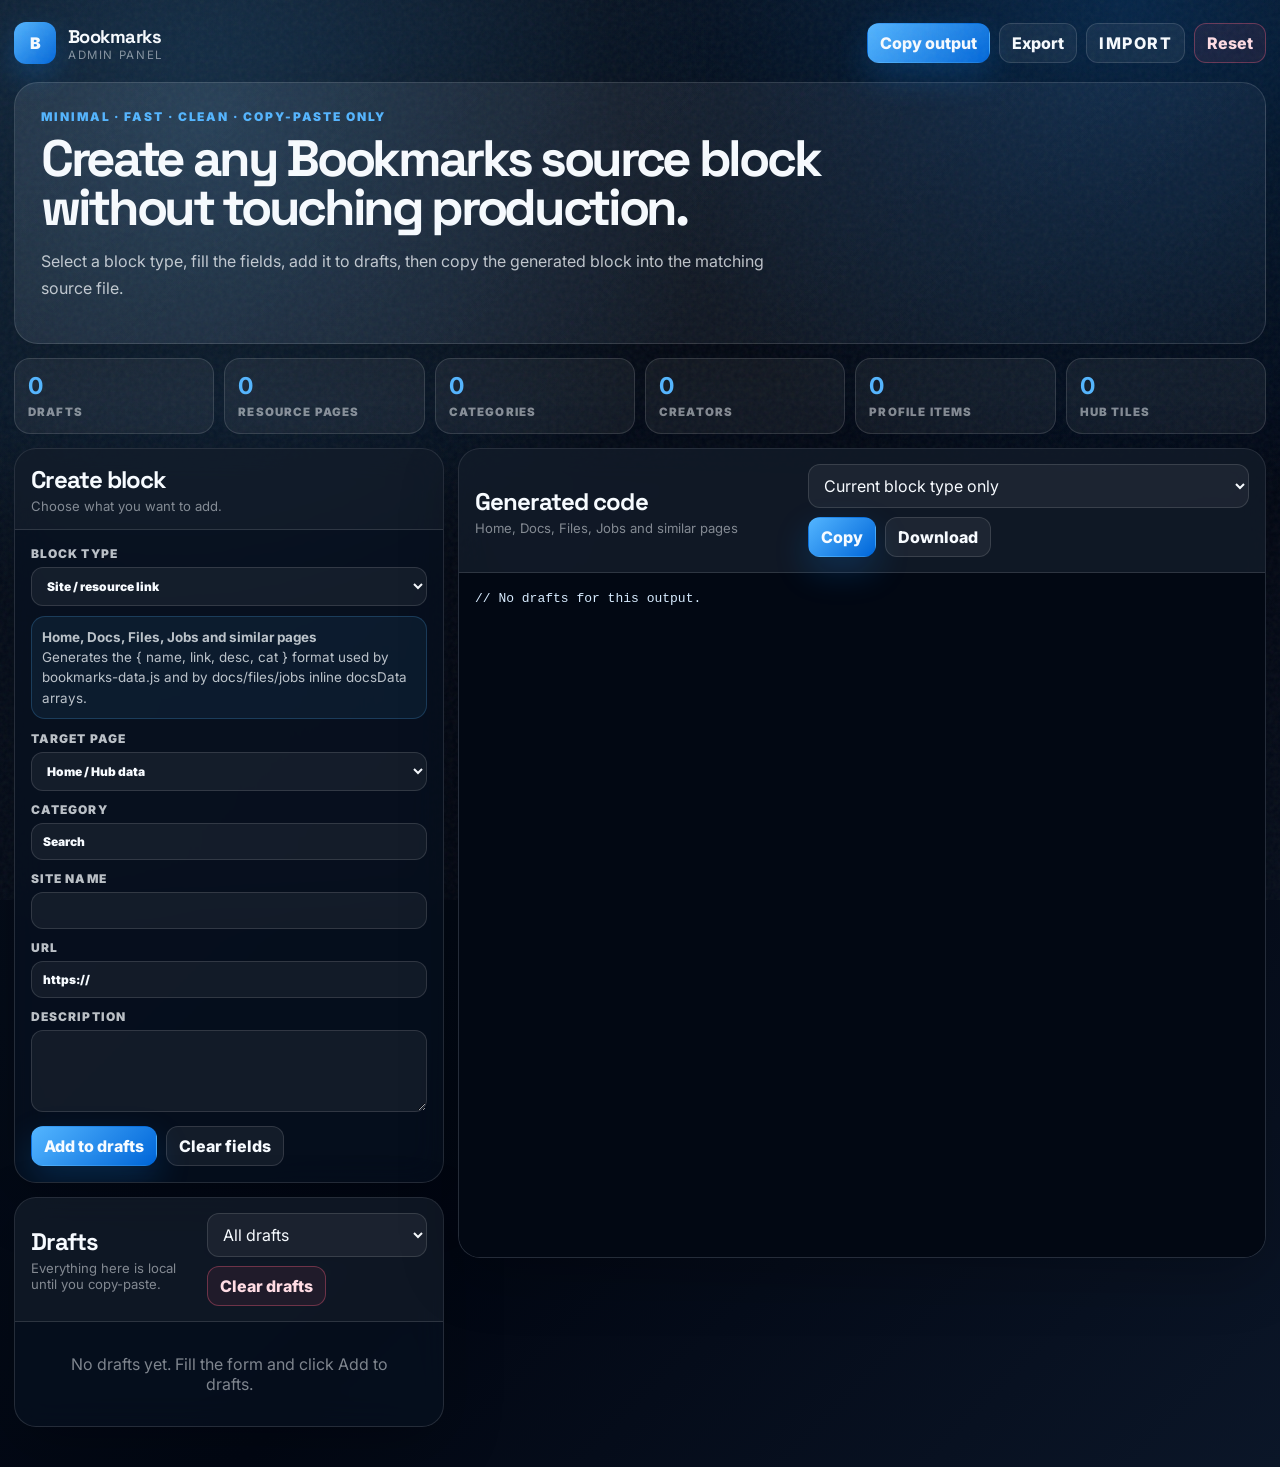
==== index.html @ 2dbab365 "Rebuild minimal functional admin panel Replace complex editor with a fast minimal copy-paste generat" ====
﻿<!doctype html>
<html lang="en">
<head>
  <meta charset="utf-8">
  <meta name="viewport" content="width=device-width,initial-scale=1">
  <title>Bookmarks Admin Panel</title>
  <meta name="description" content="Minimal copy-paste admin panel for bookmarks.love source blocks.">
  <link rel="preconnect" href="https://fonts.googleapis.com">
  <link rel="preconnect" href="https://fonts.gstatic.com" crossorigin>
  <link href="https://fonts.googleapis.com/css2?family=Inter:wght@400;500;600;700;800;900&family=Space+Grotesk:wght@600;700&display=swap" rel="stylesheet">
  <link rel="stylesheet" href="./styles.css">
</head>
<body>
  <main class="app">
    <header class="site-header">
      <a class="logo" href="https://bookmarks.love/" target="_blank" rel="noreferrer">
        <span class="logo-icon">B</span>
        <span><strong>Bookmarks</strong><small>Admin Panel</small></span>
      </a>
      <div class="header-actions">
        <button id="copyAllTop" class="primary">Copy output</button>
        <button id="exportWorkspace">Export</button>
        <label class="button-like">Import<input id="importWorkspace" type="file" accept="application/json"></label>
        <button id="resetWorkspace" class="danger">Reset</button>
      </div>
    </header>

    <section class="hero">
      <div>
        <p class="eyebrow">Minimal · fast · clean · copy-paste only</p>
        <h1>Create any Bookmarks source block without touching production.</h1>
        <p>Select a block type, fill the fields, add it to drafts, then copy the generated block into the matching source file.</p>
      </div>
    </section>

    <section class="stats" id="stats"></section>

    <section class="layout">
      <aside class="panel form-panel">
        <div class="panel-head">
          <h2>Create block</h2>
          <p>Choose what you want to add.</p>
        </div>
        <div class="panel-body">
          <label>Block type
            <select id="blockType"></select>
          </label>
          <div id="targetHelp" class="help"></div>
          <div id="fields" class="fields"></div>
          <div class="row actions-row">
            <button id="addDraft" class="primary">Add to drafts</button>
            <button id="clearForm">Clear fields</button>
          </div>
        </div>
      </aside>

      <section class="panel drafts-panel">
        <div class="panel-head split">
          <div><h2>Drafts</h2><p>Everything here is local until you copy-paste.</p></div>
          <div class="mini-actions">
            <select id="draftFilter"></select>
            <button id="clearDrafts" class="danger">Clear drafts</button>
          </div>
        </div>
        <div id="drafts" class="drafts"></div>
      </section>

      <section class="panel output-panel">
        <div class="panel-head split">
          <div><h2>Generated code</h2><p id="targetText">Select a block type.</p></div>
          <div class="mini-actions">
            <select id="outputScope">
              <option value="current">Current block type only</option>
              <option value="all">All drafts grouped by target</option>
            </select>
            <button id="copyOutput" class="primary">Copy</button>
            <button id="downloadOutput">Download</button>
          </div>
        </div>
        <pre id="code" class="code"></pre>
      </section>
    </section>
  </main>
  <script src="./app.js"></script>
</body>
</html>
---- styles.css ----
﻿:root{--brand:#0c84f3;--brand-dark:#0066d9;--brand-light:#53b5ff;--brand-soft:rgba(12,132,243,.12);--bg:#07111f;--bg2:#0b1628;--surface:rgba(255,255,255,.06);--surface2:rgba(255,255,255,.09);--border:rgba(255,255,255,.13);--text:#f7fbff;--soft:rgba(247,251,255,.75);--dim:rgba(247,251,255,.5);--danger:#ff5f7e;--ok:#4ade80;--warn:#facc15;--mono:Consolas,Menlo,monospace}*{box-sizing:border-box}body{margin:0;min-height:100vh;font-family:Inter,system-ui,sans-serif;color:var(--text);background:radial-gradient(circle at 16% 8%,rgba(83,181,255,.2),transparent 30%),radial-gradient(circle at 88% 0,rgba(12,132,243,.22),transparent 28%),linear-gradient(135deg,var(--bg),#020713 62%,var(--bg2))}body:before{content:"";position:fixed;inset:0;pointer-events:none;opacity:.06;background-image:url("data:image/svg+xml,%3Csvg viewBox='0 0 240 240' xmlns='http://www.w3.org/2000/svg'%3E%3Cfilter id='n'%3E%3CfeTurbulence type='fractalNoise' baseFrequency='.8' numOctaves='3'/%3E%3C/filter%3E%3Crect width='100%25' height='100%25' filter='url(%23n)'/%3E%3C/svg%3E")}.app{width:min(1500px,calc(100% - 28px));margin:auto;padding:22px 0 40px}.site-header{display:flex;align-items:center;justify-content:space-between;gap:16px;margin-bottom:18px}.logo{display:flex;align-items:center;gap:12px;color:inherit;text-decoration:none}.logo-icon{width:42px;height:42px;border-radius:12px;background:linear-gradient(135deg,var(--brand-light),var(--brand-dark));display:grid;place-items:center;box-shadow:0 12px 30px rgba(12,132,243,.24);font-weight:900}.logo strong{display:block;font-family:"Space Grotesk";font-size:1.15rem;letter-spacing:-.03em}.logo small{display:block;color:var(--dim);font-size:.72rem;text-transform:uppercase;letter-spacing:.14em}.header-actions,.mini-actions,.row{display:flex;gap:9px;flex-wrap:wrap;align-items:center}button,.button-like,select,input,textarea{font:inherit}button,.button-like{border:1px solid var(--border);background:var(--surface);color:var(--text);border-radius:12px;padding:9px 12px;font-weight:800;cursor:pointer;text-decoration:none}button:hover,.button-like:hover{border-color:rgba(83,181,255,.5);transform:translateY(-1px)}.primary{border-color:transparent;background:linear-gradient(135deg,var(--brand-light),var(--brand-dark));box-shadow:0 14px 34px rgba(12,132,243,.22)}.danger{color:#ffdce4;border-color:rgba(255,95,126,.35);background:rgba(255,95,126,.08)}.button-like input{display:none}.hero{border:1px solid var(--border);background:linear-gradient(135deg,rgba(255,255,255,.085),rgba(255,255,255,.032));border-radius:24px;padding:26px;margin-bottom:14px;box-shadow:0 22px 70px rgba(0,0,0,.28)}.eyebrow{margin:0 0 10px;color:var(--brand-light);font-size:.75rem;text-transform:uppercase;letter-spacing:.16em;font-weight:900}.hero h1{margin:0;font-family:"Space Grotesk";font-size:clamp(2rem,4vw,4rem);line-height:.96;letter-spacing:-.065em;max-width:900px}.hero p:not(.eyebrow){color:var(--soft);line-height:1.65;max-width:760px}.stats{display:grid;grid-template-columns:repeat(auto-fit,minmax(135px,1fr));gap:10px;margin-bottom:14px}.stat{border:1px solid var(--border);background:var(--surface);border-radius:16px;padding:13px}.stat b{display:block;color:var(--brand-light);font-size:1.45rem}.stat span{color:var(--dim);font-size:.72rem;text-transform:uppercase;letter-spacing:.1em;font-weight:900}.layout{display:grid;grid-template-columns:430px minmax(360px,1fr);grid-template-areas:"form out" "drafts out";gap:14px;align-items:start}.form-panel{grid-area:form}.drafts-panel{grid-area:drafts}.output-panel{grid-area:out;position:sticky;top:14px}.panel{border:1px solid var(--border);background:rgba(7,17,31,.74);backdrop-filter:blur(16px);border-radius:22px;overflow:hidden;box-shadow:0 18px 60px rgba(0,0,0,.22)}.panel-head{padding:15px 16px;border-bottom:1px solid var(--border);background:rgba(255,255,255,.035)}.panel-head h2{margin:0;font-family:"Space Grotesk";letter-spacing:-.04em}.panel-head p{margin:3px 0 0;color:var(--dim);font-size:.82rem}.split{display:flex;align-items:center;justify-content:space-between;gap:12px}.panel-body{padding:16px}.fields{display:grid;gap:11px;margin-top:12px}label{display:grid;gap:6px;color:var(--soft);font-size:.75rem;text-transform:uppercase;letter-spacing:.09em;font-weight:900}input,textarea,select{width:100%;border:1px solid var(--border);background:rgba(255,255,255,.055);color:var(--text);border-radius:12px;padding:10px 11px;outline:none}textarea{min-height:82px;resize:vertical}select option{background:#07111f}input:focus,textarea:focus,select:focus{border-color:var(--brand-light);box-shadow:0 0 0 4px var(--brand-soft)}.grid2{display:grid;grid-template-columns:1fr 1fr;gap:10px}.grid3{display:grid;grid-template-columns:repeat(3,1fr);gap:10px}.help{margin-top:10px;border:1px solid rgba(83,181,255,.22);background:rgba(83,181,255,.07);border-radius:14px;padding:10px;color:var(--soft);font-size:.84rem;line-height:1.5}.actions-row{margin-top:14px}.drafts{display:grid;gap:10px;padding:14px;max-height:420px;overflow:auto}.draft{border:1px solid var(--border);background:rgba(255,255,255,.045);border-radius:15px;padding:12px}.draft-top{display:flex;justify-content:space-between;gap:10px;align-items:start}.draft strong{color:var(--brand-light)}.draft p{margin:6px 0 0;color:var(--soft);font-size:.86rem;line-height:1.45}.tag{display:inline-flex;border:1px solid rgba(83,181,255,.23);background:rgba(83,181,255,.075);color:var(--brand-light);border-radius:999px;padding:3px 7px;font-size:.68rem;font-weight:900;margin:0 4px 4px 0}.draft-actions{display:flex;gap:6px}.mini{padding:6px 8px;border-radius:9px;font-size:.72rem}.code{margin:0;height:76vh;min-height:520px;overflow:auto;background:#020813;color:#d8ecff;padding:16px;font:13px/1.55 var(--mono);white-space:pre}.empty{padding:18px;color:var(--dim);text-align:center}.target-line{color:var(--brand-light)}@media(max-width:1050px){.layout{grid-template-columns:1fr;grid-template-areas:"form" "drafts" "out"}.output-panel{position:static}.code{height:480px;min-height:360px}.site-header{align-items:flex-start;flex-direction:column}}@media(max-width:640px){.grid2,.grid3{grid-template-columns:1fr}.split{align-items:flex-start;flex-direction:column}.app{width:calc(100% - 18px)}}
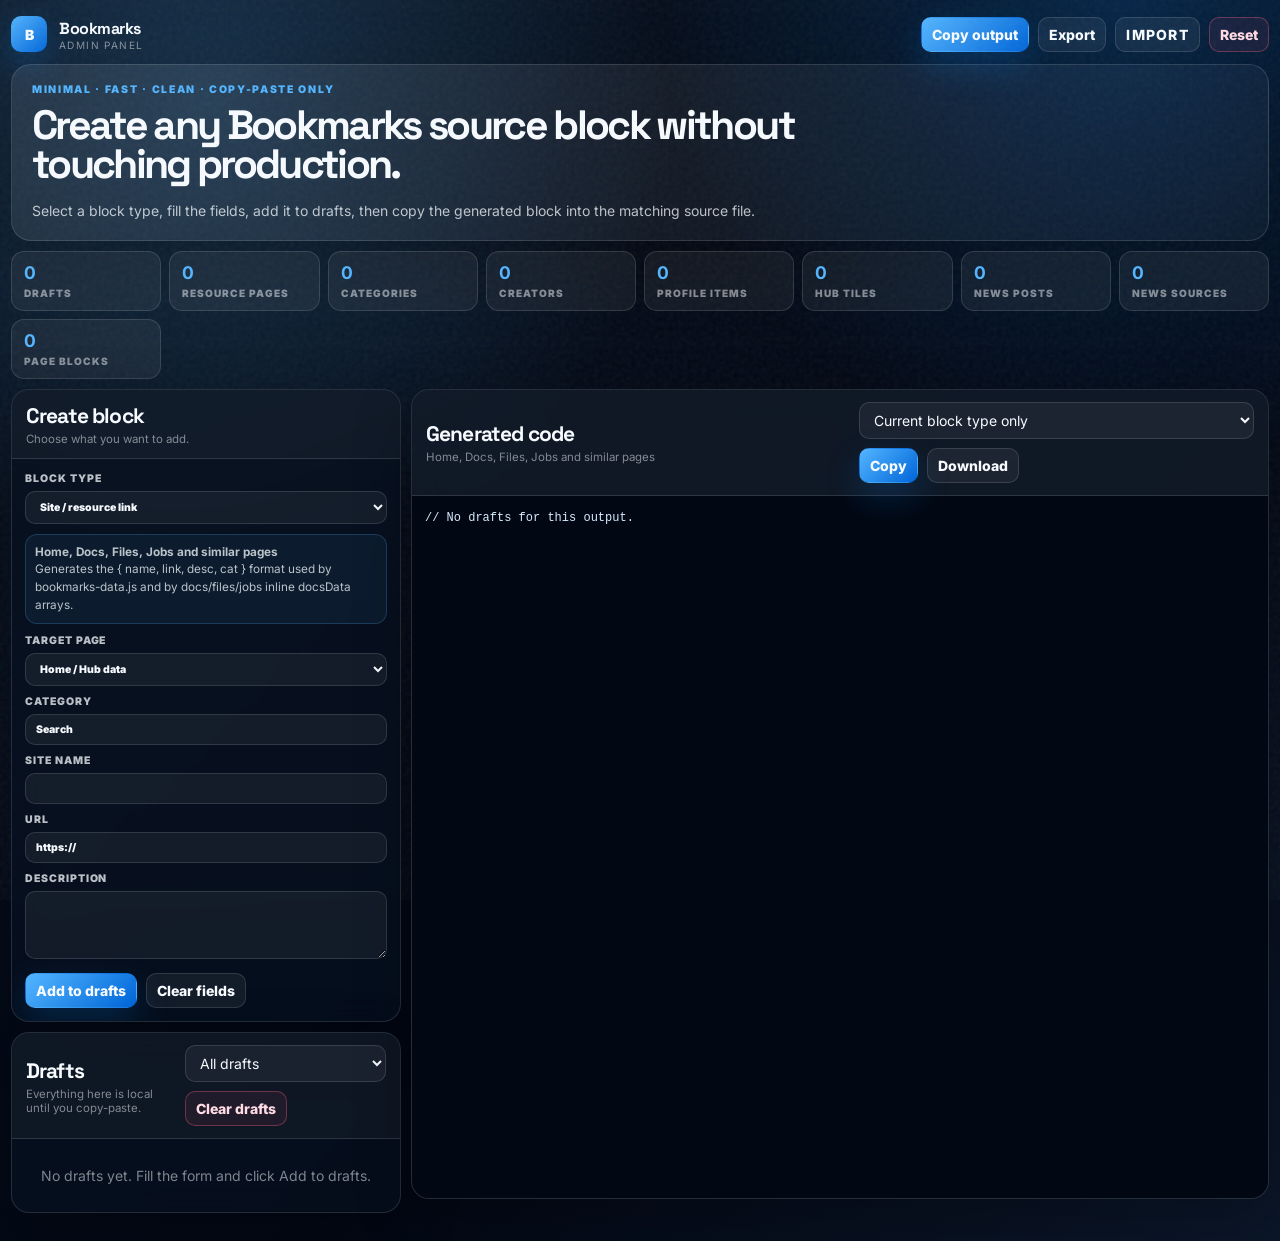
==== commit b5fed750: "Bust admin asset cache Add version query strings for app.js and styles.css so GitHub Pages serves th" ====
--- a/index.html
+++ b/index.html
@@ -8,7 +8,7 @@
   <link rel="preconnect" href="https://fonts.googleapis.com">
   <link rel="preconnect" href="https://fonts.gstatic.com" crossorigin>
   <link href="https://fonts.googleapis.com/css2?family=Inter:wght@400;500;600;700;800;900&family=Space+Grotesk:wght@600;700&display=swap" rel="stylesheet">
-  <link rel="stylesheet" href="./styles.css">
+  <link rel="stylesheet" href="./styles.css?v=20260420-compact">
 </head>
 <body>
   <main class="app">
@@ -81,6 +81,7 @@
       </section>
     </section>
   </main>
-  <script src="./app.js"></script>
+  <script src="./app.js?v=20260420-allpages"></script>
 </body>
 </html>
+
--- a/styles.css
+++ b/styles.css
@@ -1 +1,3 @@
 ﻿:root{--brand:#0c84f3;--brand-dark:#0066d9;--brand-light:#53b5ff;--brand-soft:rgba(12,132,243,.12);--bg:#07111f;--bg2:#0b1628;--surface:rgba(255,255,255,.06);--surface2:rgba(255,255,255,.09);--border:rgba(255,255,255,.13);--text:#f7fbff;--soft:rgba(247,251,255,.75);--dim:rgba(247,251,255,.5);--danger:#ff5f7e;--ok:#4ade80;--warn:#facc15;--mono:Consolas,Menlo,monospace}*{box-sizing:border-box}body{margin:0;min-height:100vh;font-family:Inter,system-ui,sans-serif;color:var(--text);background:radial-gradient(circle at 16% 8%,rgba(83,181,255,.2),transparent 30%),radial-gradient(circle at 88% 0,rgba(12,132,243,.22),transparent 28%),linear-gradient(135deg,var(--bg),#020713 62%,var(--bg2))}body:before{content:"";position:fixed;inset:0;pointer-events:none;opacity:.06;background-image:url("data:image/svg+xml,%3Csvg viewBox='0 0 240 240' xmlns='http://www.w3.org/2000/svg'%3E%3Cfilter id='n'%3E%3CfeTurbulence type='fractalNoise' baseFrequency='.8' numOctaves='3'/%3E%3C/filter%3E%3Crect width='100%25' height='100%25' filter='url(%23n)'/%3E%3C/svg%3E")}.app{width:min(1500px,calc(100% - 28px));margin:auto;padding:22px 0 40px}.site-header{display:flex;align-items:center;justify-content:space-between;gap:16px;margin-bottom:18px}.logo{display:flex;align-items:center;gap:12px;color:inherit;text-decoration:none}.logo-icon{width:42px;height:42px;border-radius:12px;background:linear-gradient(135deg,var(--brand-light),var(--brand-dark));display:grid;place-items:center;box-shadow:0 12px 30px rgba(12,132,243,.24);font-weight:900}.logo strong{display:block;font-family:"Space Grotesk";font-size:1.15rem;letter-spacing:-.03em}.logo small{display:block;color:var(--dim);font-size:.72rem;text-transform:uppercase;letter-spacing:.14em}.header-actions,.mini-actions,.row{display:flex;gap:9px;flex-wrap:wrap;align-items:center}button,.button-like,select,input,textarea{font:inherit}button,.button-like{border:1px solid var(--border);background:var(--surface);color:var(--text);border-radius:12px;padding:9px 12px;font-weight:800;cursor:pointer;text-decoration:none}button:hover,.button-like:hover{border-color:rgba(83,181,255,.5);transform:translateY(-1px)}.primary{border-color:transparent;background:linear-gradient(135deg,var(--brand-light),var(--brand-dark));box-shadow:0 14px 34px rgba(12,132,243,.22)}.danger{color:#ffdce4;border-color:rgba(255,95,126,.35);background:rgba(255,95,126,.08)}.button-like input{display:none}.hero{border:1px solid var(--border);background:linear-gradient(135deg,rgba(255,255,255,.085),rgba(255,255,255,.032));border-radius:24px;padding:26px;margin-bottom:14px;box-shadow:0 22px 70px rgba(0,0,0,.28)}.eyebrow{margin:0 0 10px;color:var(--brand-light);font-size:.75rem;text-transform:uppercase;letter-spacing:.16em;font-weight:900}.hero h1{margin:0;font-family:"Space Grotesk";font-size:clamp(2rem,4vw,4rem);line-height:.96;letter-spacing:-.065em;max-width:900px}.hero p:not(.eyebrow){color:var(--soft);line-height:1.65;max-width:760px}.stats{display:grid;grid-template-columns:repeat(auto-fit,minmax(135px,1fr));gap:10px;margin-bottom:14px}.stat{border:1px solid var(--border);background:var(--surface);border-radius:16px;padding:13px}.stat b{display:block;color:var(--brand-light);font-size:1.45rem}.stat span{color:var(--dim);font-size:.72rem;text-transform:uppercase;letter-spacing:.1em;font-weight:900}.layout{display:grid;grid-template-columns:430px minmax(360px,1fr);grid-template-areas:"form out" "drafts out";gap:14px;align-items:start}.form-panel{grid-area:form}.drafts-panel{grid-area:drafts}.output-panel{grid-area:out;position:sticky;top:14px}.panel{border:1px solid var(--border);background:rgba(7,17,31,.74);backdrop-filter:blur(16px);border-radius:22px;overflow:hidden;box-shadow:0 18px 60px rgba(0,0,0,.22)}.panel-head{padding:15px 16px;border-bottom:1px solid var(--border);background:rgba(255,255,255,.035)}.panel-head h2{margin:0;font-family:"Space Grotesk";letter-spacing:-.04em}.panel-head p{margin:3px 0 0;color:var(--dim);font-size:.82rem}.split{display:flex;align-items:center;justify-content:space-between;gap:12px}.panel-body{padding:16px}.fields{display:grid;gap:11px;margin-top:12px}label{display:grid;gap:6px;color:var(--soft);font-size:.75rem;text-transform:uppercase;letter-spacing:.09em;font-weight:900}input,textarea,select{width:100%;border:1px solid var(--border);background:rgba(255,255,255,.055);color:var(--text);border-radius:12px;padding:10px 11px;outline:none}textarea{min-height:82px;resize:vertical}select option{background:#07111f}input:focus,textarea:focus,select:focus{border-color:var(--brand-light);box-shadow:0 0 0 4px var(--brand-soft)}.grid2{display:grid;grid-template-columns:1fr 1fr;gap:10px}.grid3{display:grid;grid-template-columns:repeat(3,1fr);gap:10px}.help{margin-top:10px;border:1px solid rgba(83,181,255,.22);background:rgba(83,181,255,.07);border-radius:14px;padding:10px;color:var(--soft);font-size:.84rem;line-height:1.5}.actions-row{margin-top:14px}.drafts{display:grid;gap:10px;padding:14px;max-height:420px;overflow:auto}.draft{border:1px solid var(--border);background:rgba(255,255,255,.045);border-radius:15px;padding:12px}.draft-top{display:flex;justify-content:space-between;gap:10px;align-items:start}.draft strong{color:var(--brand-light)}.draft p{margin:6px 0 0;color:var(--soft);font-size:.86rem;line-height:1.45}.tag{display:inline-flex;border:1px solid rgba(83,181,255,.23);background:rgba(83,181,255,.075);color:var(--brand-light);border-radius:999px;padding:3px 7px;font-size:.68rem;font-weight:900;margin:0 4px 4px 0}.draft-actions{display:flex;gap:6px}.mini{padding:6px 8px;border-radius:9px;font-size:.72rem}.code{margin:0;height:76vh;min-height:520px;overflow:auto;background:#020813;color:#d8ecff;padding:16px;font:13px/1.55 var(--mono);white-space:pre}.empty{padding:18px;color:var(--dim);text-align:center}.target-line{color:var(--brand-light)}@media(max-width:1050px){.layout{grid-template-columns:1fr;grid-template-areas:"form" "drafts" "out"}.output-panel{position:static}.code{height:480px;min-height:360px}.site-header{align-items:flex-start;flex-direction:column}}@media(max-width:640px){.grid2,.grid3{grid-template-columns:1fr}.split{align-items:flex-start;flex-direction:column}.app{width:calc(100% - 18px)}}
+/* compact -20% visual density */
+:root{font-size:14px}.app{width:min(1700px,calc(100% - 22px));padding:16px 0 28px}.site-header{margin-bottom:12px}.logo-icon{width:36px;height:36px;border-radius:10px}.hero{padding:18px 20px;border-radius:20px;margin-bottom:10px}.hero h1{font-size:clamp(1.75rem,3.2vw,3.2rem)}.hero p:not(.eyebrow){margin-bottom:0}.stats{gap:8px;margin-bottom:10px}.stat{padding:10px 12px;border-radius:13px}.stat b{font-size:1.25rem}.layout{grid-template-columns:390px minmax(420px,1fr);gap:10px}.panel{border-radius:18px}.panel-head{padding:12px 14px}.panel-body{padding:13px}.fields{gap:9px;margin-top:10px}input,textarea,select{padding:8px 10px;border-radius:10px}textarea{min-height:68px}button,.button-like{padding:8px 10px;border-radius:10px}.drafts{padding:10px;gap:8px;max-height:360px}.draft{padding:10px;border-radius:13px}.code{font-size:12px;height:78vh;min-height:520px;padding:13px}.help{padding:9px;border-radius:12px}.grid2,.grid3{gap:8px}@media(max-width:1050px){.layout{grid-template-columns:1fr}.code{height:460px;min-height:340px}}
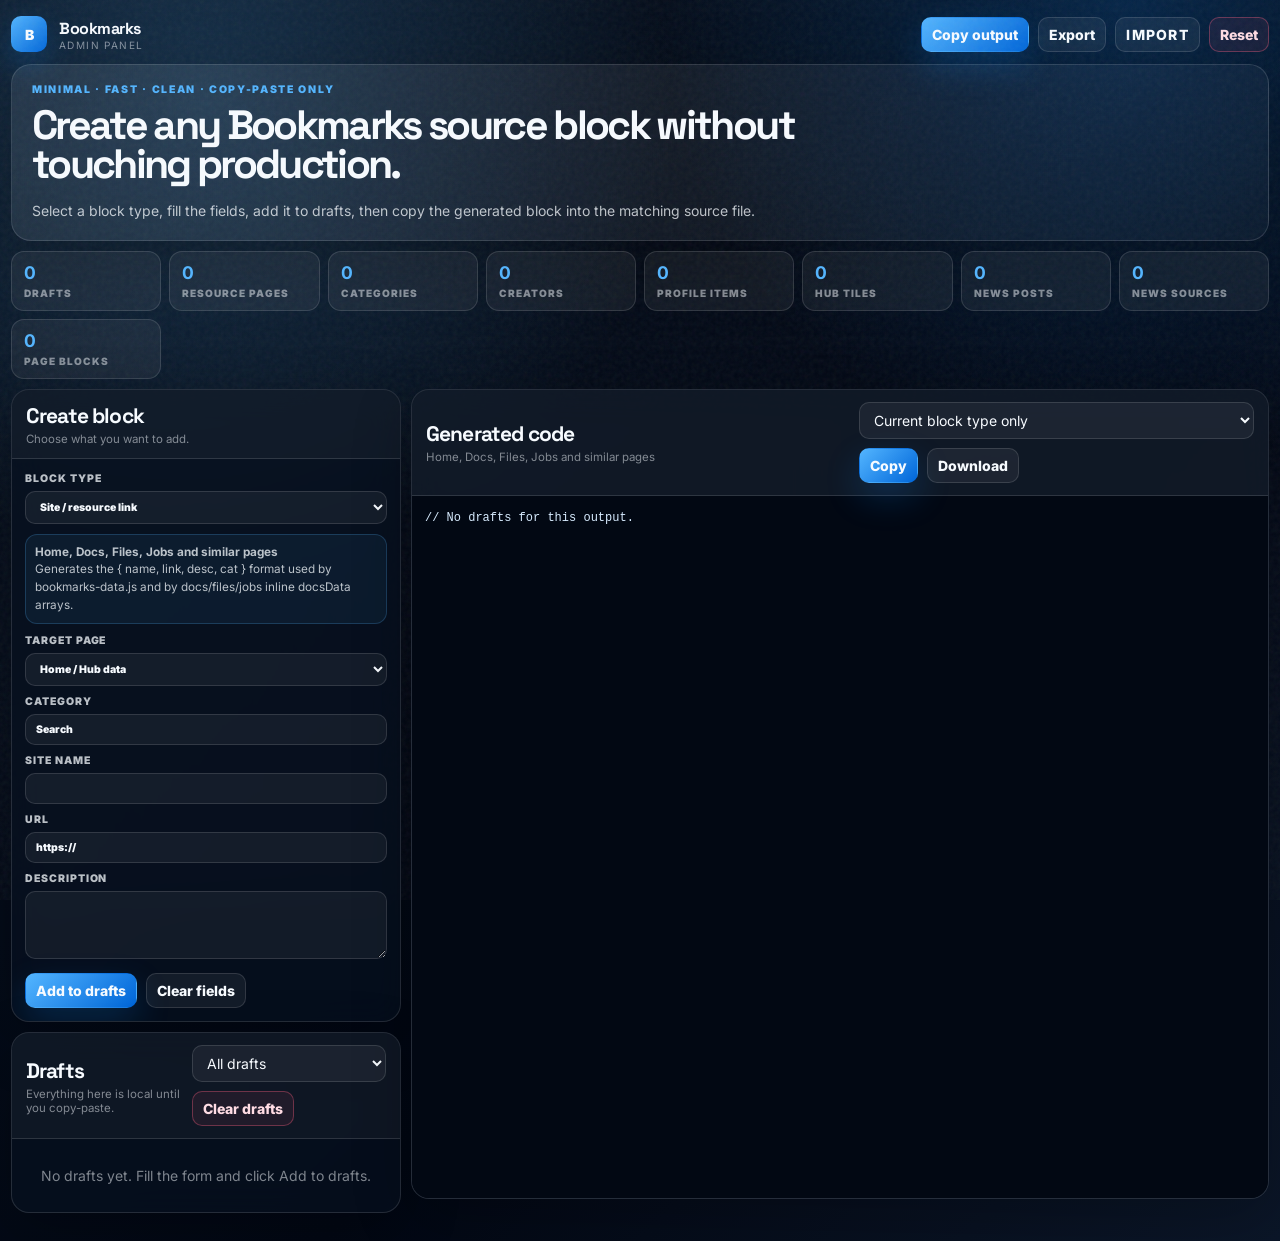
==== commit 406c96d4: "Expose all new admin block generators Expose all generator types in the UI and bump asset version fo" ====
--- a/index.html
+++ b/index.html
@@ -81,7 +81,8 @@
       </section>
     </section>
   </main>
-  <script src="./app.js?v=20260420-allpages"></script>
+  <script src="./app.js?v=20260420-allpages2"></script>
 </body>
 </html>
 
+
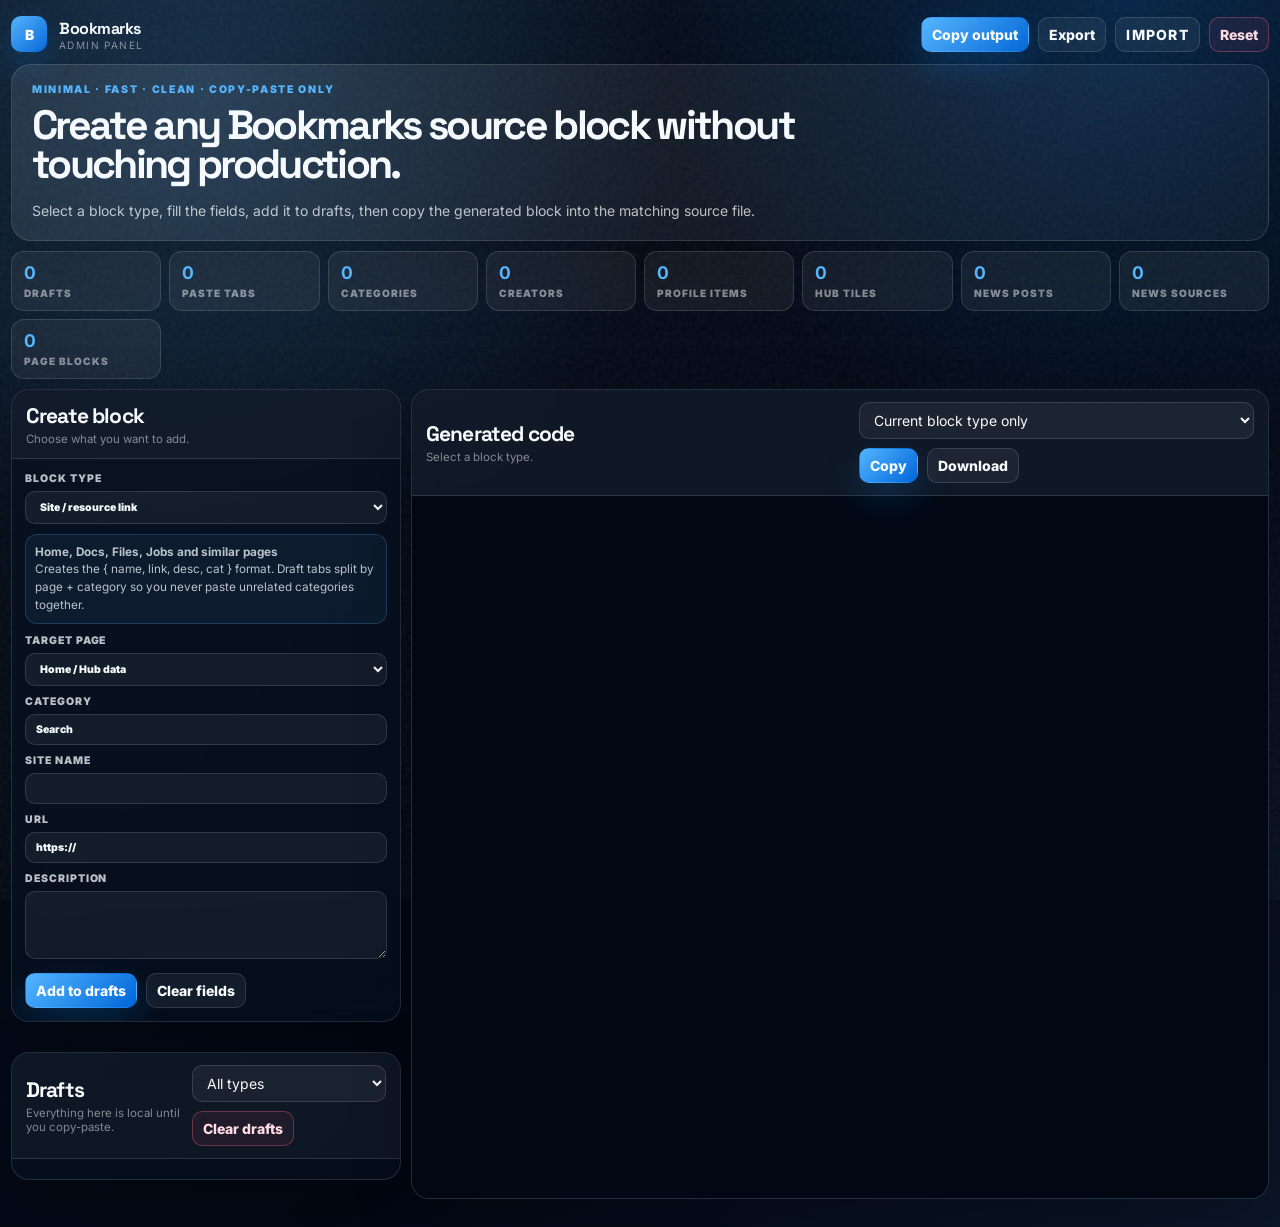
==== commit 08b9dd8e: "Add browser-style draft paste tabs Separate drafts into browser-like paste tabs by target page/categ" ====
--- a/index.html
+++ b/index.html
@@ -86,3 +86,4 @@
 </html>
 
 
+
--- a/styles.css
+++ b/styles.css
@@ -1,3 +1,5 @@
 ﻿:root{--brand:#0c84f3;--brand-dark:#0066d9;--brand-light:#53b5ff;--brand-soft:rgba(12,132,243,.12);--bg:#07111f;--bg2:#0b1628;--surface:rgba(255,255,255,.06);--surface2:rgba(255,255,255,.09);--border:rgba(255,255,255,.13);--text:#f7fbff;--soft:rgba(247,251,255,.75);--dim:rgba(247,251,255,.5);--danger:#ff5f7e;--ok:#4ade80;--warn:#facc15;--mono:Consolas,Menlo,monospace}*{box-sizing:border-box}body{margin:0;min-height:100vh;font-family:Inter,system-ui,sans-serif;color:var(--text);background:radial-gradient(circle at 16% 8%,rgba(83,181,255,.2),transparent 30%),radial-gradient(circle at 88% 0,rgba(12,132,243,.22),transparent 28%),linear-gradient(135deg,var(--bg),#020713 62%,var(--bg2))}body:before{content:"";position:fixed;inset:0;pointer-events:none;opacity:.06;background-image:url("data:image/svg+xml,%3Csvg viewBox='0 0 240 240' xmlns='http://www.w3.org/2000/svg'%3E%3Cfilter id='n'%3E%3CfeTurbulence type='fractalNoise' baseFrequency='.8' numOctaves='3'/%3E%3C/filter%3E%3Crect width='100%25' height='100%25' filter='url(%23n)'/%3E%3C/svg%3E")}.app{width:min(1500px,calc(100% - 28px));margin:auto;padding:22px 0 40px}.site-header{display:flex;align-items:center;justify-content:space-between;gap:16px;margin-bottom:18px}.logo{display:flex;align-items:center;gap:12px;color:inherit;text-decoration:none}.logo-icon{width:42px;height:42px;border-radius:12px;background:linear-gradient(135deg,var(--brand-light),var(--brand-dark));display:grid;place-items:center;box-shadow:0 12px 30px rgba(12,132,243,.24);font-weight:900}.logo strong{display:block;font-family:"Space Grotesk";font-size:1.15rem;letter-spacing:-.03em}.logo small{display:block;color:var(--dim);font-size:.72rem;text-transform:uppercase;letter-spacing:.14em}.header-actions,.mini-actions,.row{display:flex;gap:9px;flex-wrap:wrap;align-items:center}button,.button-like,select,input,textarea{font:inherit}button,.button-like{border:1px solid var(--border);background:var(--surface);color:var(--text);border-radius:12px;padding:9px 12px;font-weight:800;cursor:pointer;text-decoration:none}button:hover,.button-like:hover{border-color:rgba(83,181,255,.5);transform:translateY(-1px)}.primary{border-color:transparent;background:linear-gradient(135deg,var(--brand-light),var(--brand-dark));box-shadow:0 14px 34px rgba(12,132,243,.22)}.danger{color:#ffdce4;border-color:rgba(255,95,126,.35);background:rgba(255,95,126,.08)}.button-like input{display:none}.hero{border:1px solid var(--border);background:linear-gradient(135deg,rgba(255,255,255,.085),rgba(255,255,255,.032));border-radius:24px;padding:26px;margin-bottom:14px;box-shadow:0 22px 70px rgba(0,0,0,.28)}.eyebrow{margin:0 0 10px;color:var(--brand-light);font-size:.75rem;text-transform:uppercase;letter-spacing:.16em;font-weight:900}.hero h1{margin:0;font-family:"Space Grotesk";font-size:clamp(2rem,4vw,4rem);line-height:.96;letter-spacing:-.065em;max-width:900px}.hero p:not(.eyebrow){color:var(--soft);line-height:1.65;max-width:760px}.stats{display:grid;grid-template-columns:repeat(auto-fit,minmax(135px,1fr));gap:10px;margin-bottom:14px}.stat{border:1px solid var(--border);background:var(--surface);border-radius:16px;padding:13px}.stat b{display:block;color:var(--brand-light);font-size:1.45rem}.stat span{color:var(--dim);font-size:.72rem;text-transform:uppercase;letter-spacing:.1em;font-weight:900}.layout{display:grid;grid-template-columns:430px minmax(360px,1fr);grid-template-areas:"form out" "drafts out";gap:14px;align-items:start}.form-panel{grid-area:form}.drafts-panel{grid-area:drafts}.output-panel{grid-area:out;position:sticky;top:14px}.panel{border:1px solid var(--border);background:rgba(7,17,31,.74);backdrop-filter:blur(16px);border-radius:22px;overflow:hidden;box-shadow:0 18px 60px rgba(0,0,0,.22)}.panel-head{padding:15px 16px;border-bottom:1px solid var(--border);background:rgba(255,255,255,.035)}.panel-head h2{margin:0;font-family:"Space Grotesk";letter-spacing:-.04em}.panel-head p{margin:3px 0 0;color:var(--dim);font-size:.82rem}.split{display:flex;align-items:center;justify-content:space-between;gap:12px}.panel-body{padding:16px}.fields{display:grid;gap:11px;margin-top:12px}label{display:grid;gap:6px;color:var(--soft);font-size:.75rem;text-transform:uppercase;letter-spacing:.09em;font-weight:900}input,textarea,select{width:100%;border:1px solid var(--border);background:rgba(255,255,255,.055);color:var(--text);border-radius:12px;padding:10px 11px;outline:none}textarea{min-height:82px;resize:vertical}select option{background:#07111f}input:focus,textarea:focus,select:focus{border-color:var(--brand-light);box-shadow:0 0 0 4px var(--brand-soft)}.grid2{display:grid;grid-template-columns:1fr 1fr;gap:10px}.grid3{display:grid;grid-template-columns:repeat(3,1fr);gap:10px}.help{margin-top:10px;border:1px solid rgba(83,181,255,.22);background:rgba(83,181,255,.07);border-radius:14px;padding:10px;color:var(--soft);font-size:.84rem;line-height:1.5}.actions-row{margin-top:14px}.drafts{display:grid;gap:10px;padding:14px;max-height:420px;overflow:auto}.draft{border:1px solid var(--border);background:rgba(255,255,255,.045);border-radius:15px;padding:12px}.draft-top{display:flex;justify-content:space-between;gap:10px;align-items:start}.draft strong{color:var(--brand-light)}.draft p{margin:6px 0 0;color:var(--soft);font-size:.86rem;line-height:1.45}.tag{display:inline-flex;border:1px solid rgba(83,181,255,.23);background:rgba(83,181,255,.075);color:var(--brand-light);border-radius:999px;padding:3px 7px;font-size:.68rem;font-weight:900;margin:0 4px 4px 0}.draft-actions{display:flex;gap:6px}.mini{padding:6px 8px;border-radius:9px;font-size:.72rem}.code{margin:0;height:76vh;min-height:520px;overflow:auto;background:#020813;color:#d8ecff;padding:16px;font:13px/1.55 var(--mono);white-space:pre}.empty{padding:18px;color:var(--dim);text-align:center}.target-line{color:var(--brand-light)}@media(max-width:1050px){.layout{grid-template-columns:1fr;grid-template-areas:"form" "drafts" "out"}.output-panel{position:static}.code{height:480px;min-height:360px}.site-header{align-items:flex-start;flex-direction:column}}@media(max-width:640px){.grid2,.grid3{grid-template-columns:1fr}.split{align-items:flex-start;flex-direction:column}.app{width:calc(100% - 18px)}}
 /* compact -20% visual density */
 :root{font-size:14px}.app{width:min(1700px,calc(100% - 22px));padding:16px 0 28px}.site-header{margin-bottom:12px}.logo-icon{width:36px;height:36px;border-radius:10px}.hero{padding:18px 20px;border-radius:20px;margin-bottom:10px}.hero h1{font-size:clamp(1.75rem,3.2vw,3.2rem)}.hero p:not(.eyebrow){margin-bottom:0}.stats{gap:8px;margin-bottom:10px}.stat{padding:10px 12px;border-radius:13px}.stat b{font-size:1.25rem}.layout{grid-template-columns:390px minmax(420px,1fr);gap:10px}.panel{border-radius:18px}.panel-head{padding:12px 14px}.panel-body{padding:13px}.fields{gap:9px;margin-top:10px}input,textarea,select{padding:8px 10px;border-radius:10px}textarea{min-height:68px}button,.button-like{padding:8px 10px;border-radius:10px}.drafts{padding:10px;gap:8px;max-height:360px}.draft{padding:10px;border-radius:13px}.code{font-size:12px;height:78vh;min-height:520px;padding:13px}.help{padding:9px;border-radius:12px}.grid2,.grid3{gap:8px}@media(max-width:1050px){.layout{grid-template-columns:1fr}.code{height:460px;min-height:340px}}
+/* browser-like draft tabs */
+.browser-tabs{display:flex;gap:6px;overflow:auto;padding:10px 10px 0;border-bottom:1px solid var(--border);background:rgba(255,255,255,.025)}.browser-tab{display:flex;align-items:center;gap:8px;white-space:nowrap;border-bottom-left-radius:0;border-bottom-right-radius:0;background:rgba(255,255,255,.045);color:var(--soft);padding:8px 11px}.browser-tab.active{background:#020813;color:var(--text);border-color:rgba(83,181,255,.42);border-bottom-color:#020813;transform:none}.browser-tab b{min-width:20px;height:20px;padding:0 6px;border-radius:999px;display:grid;place-items:center;background:rgba(83,181,255,.16);color:var(--brand-light);font-size:.72rem}.browser-tab.all{margin-left:auto}.tab-empty{padding:10px;color:var(--dim);font-size:.82rem}.target-tag{color:#d8ecff;border-color:rgba(255,255,255,.16);background:rgba(255,255,255,.06)}
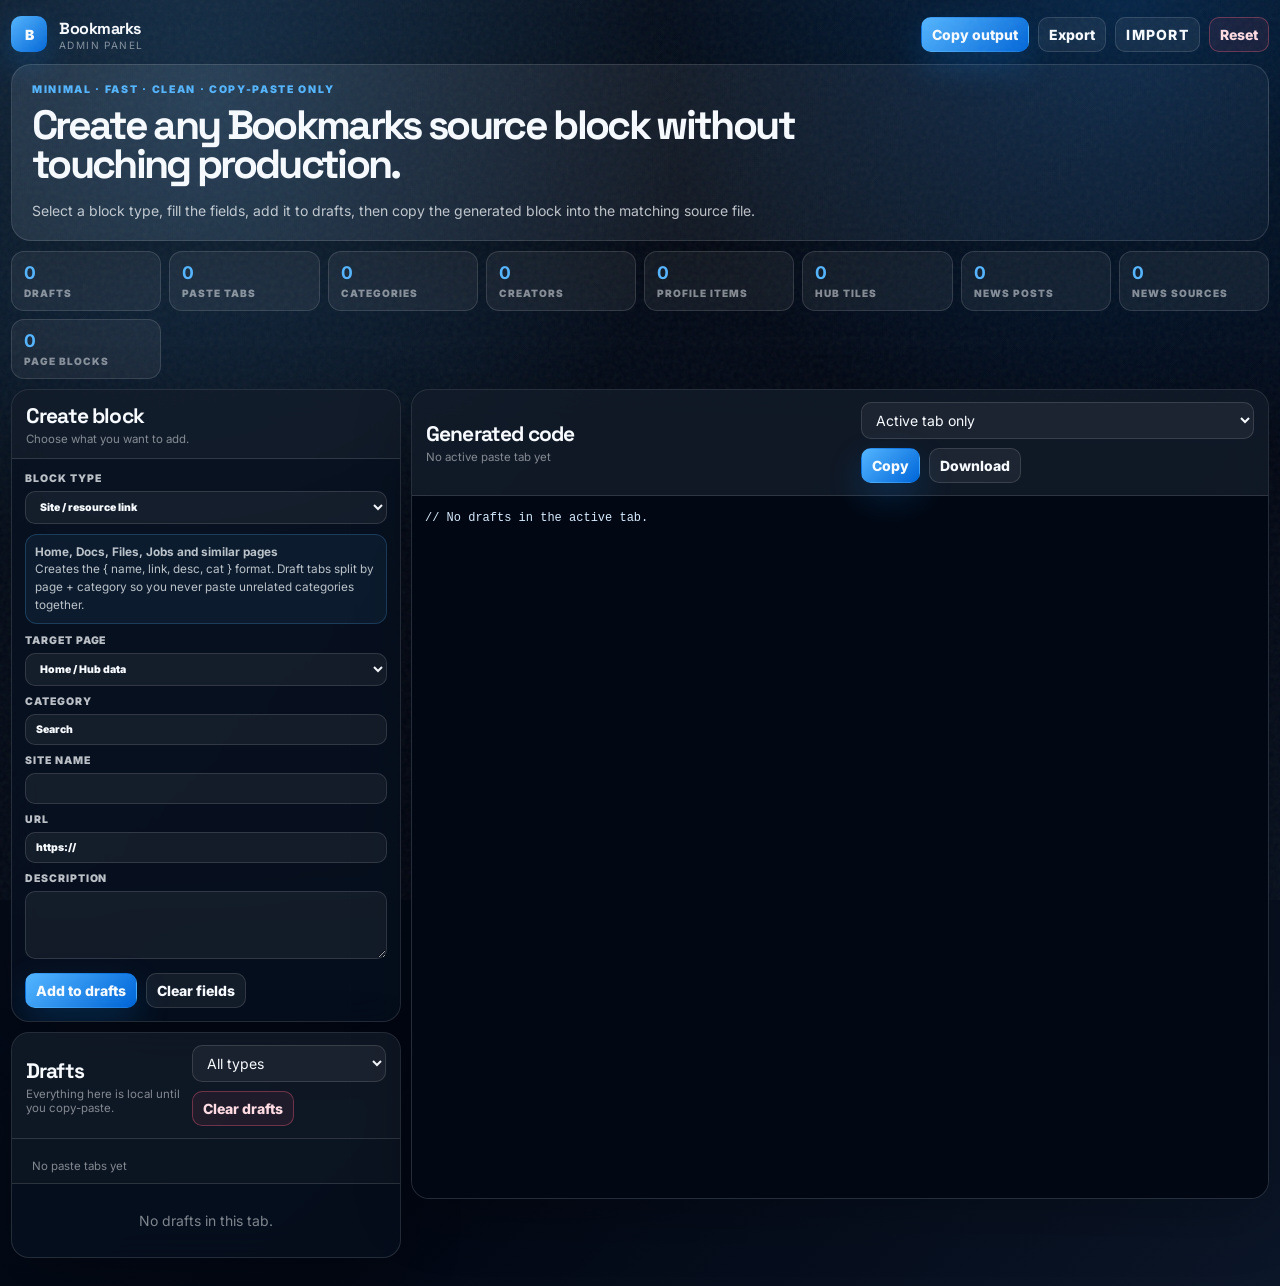
==== commit dadc2f44: "Wire draft tabs into admin HTML Add browser-tabs container and make generated output default to acti" ====
--- a/index.html
+++ b/index.html
@@ -8,7 +8,7 @@
   <link rel="preconnect" href="https://fonts.googleapis.com">
   <link rel="preconnect" href="https://fonts.gstatic.com" crossorigin>
   <link href="https://fonts.googleapis.com/css2?family=Inter:wght@400;500;600;700;800;900&family=Space+Grotesk:wght@600;700&display=swap" rel="stylesheet">
-  <link rel="stylesheet" href="./styles.css?v=20260420-compact">
+  <link rel="stylesheet" href="./styles.css?v=20260421-drafttabs">
 </head>
 <body>
   <main class="app">
@@ -62,7 +62,7 @@
             <button id="clearDrafts" class="danger">Clear drafts</button>
           </div>
         </div>
-        <div id="drafts" class="drafts"></div>
+        <div id="groupTabs" class="browser-tabs"></div><div id="drafts" class="drafts"></div>
       </section>
 
       <section class="panel output-panel">
@@ -70,8 +70,7 @@
           <div><h2>Generated code</h2><p id="targetText">Select a block type.</p></div>
           <div class="mini-actions">
             <select id="outputScope">
-              <option value="current">Current block type only</option>
-              <option value="all">All drafts grouped by target</option>
+              <option value="active">Active tab only</option><option value="all">All tabs grouped separately</option>
             </select>
             <button id="copyOutput" class="primary">Copy</button>
             <button id="downloadOutput">Download</button>
@@ -81,9 +80,10 @@
       </section>
     </section>
   </main>
-  <script src="./app.js?v=20260420-allpages2"></script>
+  <script src="./app.js?v=20260421-drafttabs"></script>
 </body>
 </html>
 
 
 
+
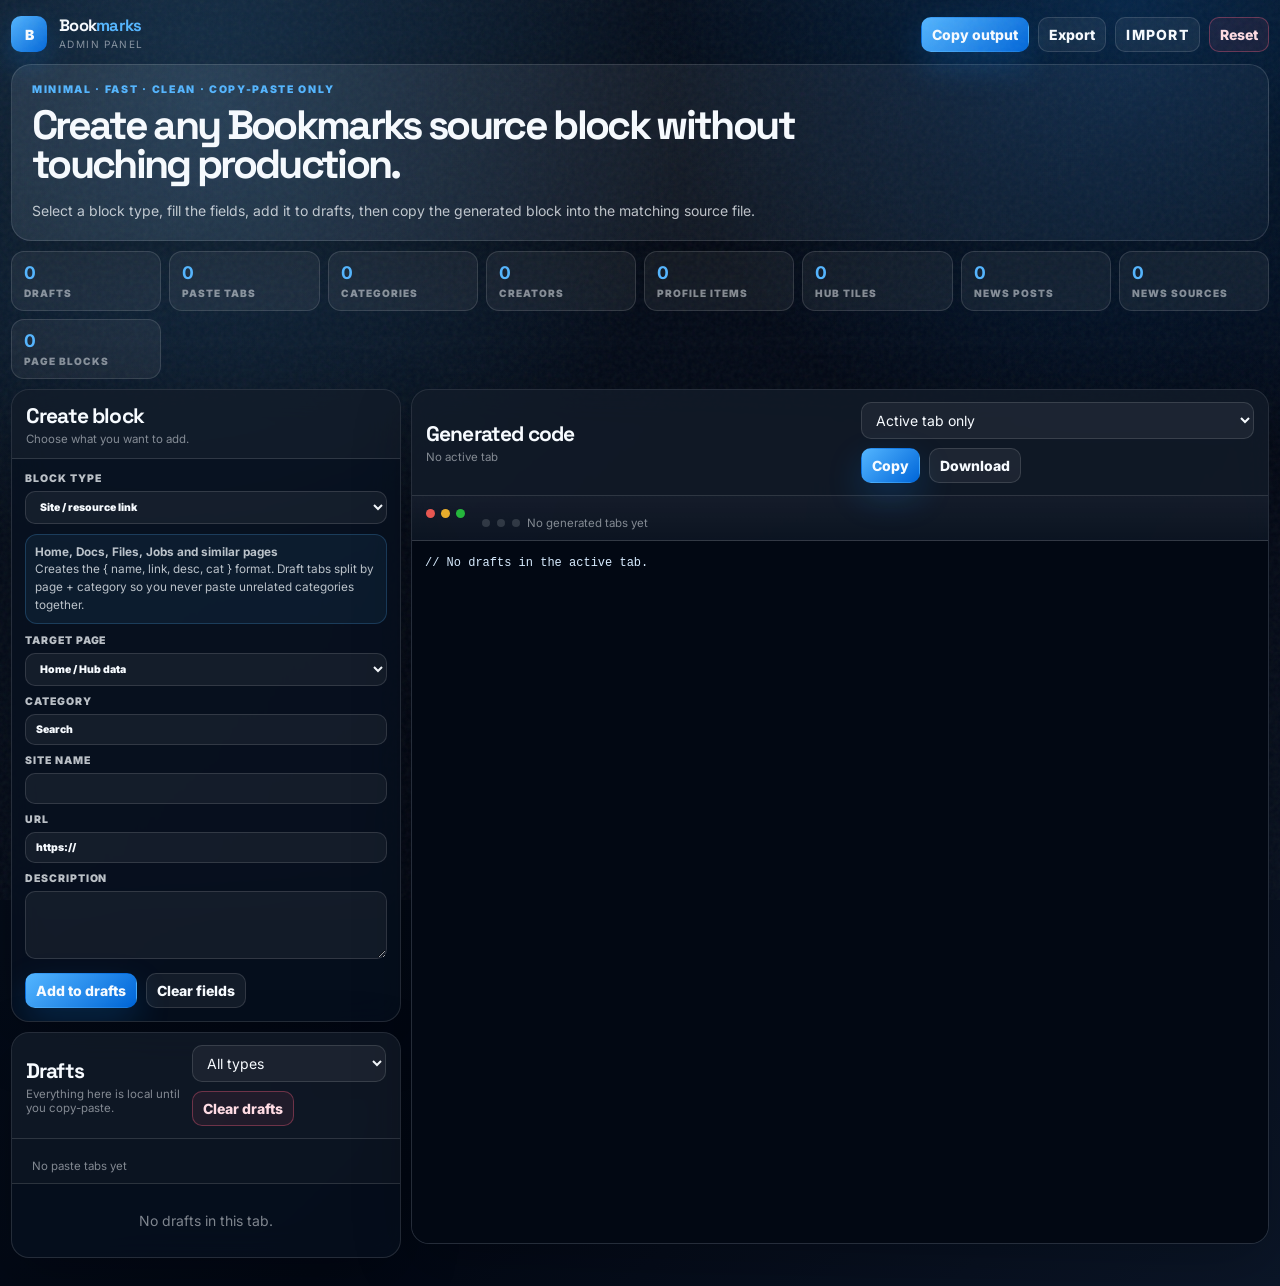
==== commit 258e68ec: "Add macOS style generated code tabs and Bookmarks logo Add animated macOS-style tabs above generated" ====
--- a/index.html
+++ b/index.html
@@ -8,14 +8,14 @@
   <link rel="preconnect" href="https://fonts.googleapis.com">
   <link rel="preconnect" href="https://fonts.gstatic.com" crossorigin>
   <link href="https://fonts.googleapis.com/css2?family=Inter:wght@400;500;600;700;800;900&family=Space+Grotesk:wght@600;700&display=swap" rel="stylesheet">
-  <link rel="stylesheet" href="./styles.css?v=20260421-drafttabs">
+  <link rel="stylesheet" href="./styles.css?v=20260421-codetabs">
 </head>
 <body>
   <main class="app">
     <header class="site-header">
       <a class="logo" href="https://bookmarks.love/" target="_blank" rel="noreferrer">
         <span class="logo-icon">B</span>
-        <span><strong>Bookmarks</strong><small>Admin Panel</small></span>
+        <span class="logo-copy"><div class="logo-text">Book<span>marks</span></div><small>Admin Panel</small></span>
       </a>
       <div class="header-actions">
         <button id="copyAllTop" class="primary">Copy output</button>
@@ -76,14 +76,16 @@
             <button id="downloadOutput">Download</button>
           </div>
         </div>
-        <pre id="code" class="code"></pre>
+        <div id="codeTabs" class="code-tabs"></div><pre id="code" class="code"></pre>
       </section>
     </section>
   </main>
-  <script src="./app.js?v=20260421-drafttabs"></script>
+  <script src="./app.js?v=20260421-codetabs"></script>
 </body>
 </html>
 
 
 
 
+
+
--- a/styles.css
+++ b/styles.css
@@ -3,3 +3,7 @@
 :root{font-size:14px}.app{width:min(1700px,calc(100% - 22px));padding:16px 0 28px}.site-header{margin-bottom:12px}.logo-icon{width:36px;height:36px;border-radius:10px}.hero{padding:18px 20px;border-radius:20px;margin-bottom:10px}.hero h1{font-size:clamp(1.75rem,3.2vw,3.2rem)}.hero p:not(.eyebrow){margin-bottom:0}.stats{gap:8px;margin-bottom:10px}.stat{padding:10px 12px;border-radius:13px}.stat b{font-size:1.25rem}.layout{grid-template-columns:390px minmax(420px,1fr);gap:10px}.panel{border-radius:18px}.panel-head{padding:12px 14px}.panel-body{padding:13px}.fields{gap:9px;margin-top:10px}input,textarea,select{padding:8px 10px;border-radius:10px}textarea{min-height:68px}button,.button-like{padding:8px 10px;border-radius:10px}.drafts{padding:10px;gap:8px;max-height:360px}.draft{padding:10px;border-radius:13px}.code{font-size:12px;height:78vh;min-height:520px;padding:13px}.help{padding:9px;border-radius:12px}.grid2,.grid3{gap:8px}@media(max-width:1050px){.layout{grid-template-columns:1fr}.code{height:460px;min-height:340px}}
 /* browser-like draft tabs */
 .browser-tabs{display:flex;gap:6px;overflow:auto;padding:10px 10px 0;border-bottom:1px solid var(--border);background:rgba(255,255,255,.025)}.browser-tab{display:flex;align-items:center;gap:8px;white-space:nowrap;border-bottom-left-radius:0;border-bottom-right-radius:0;background:rgba(255,255,255,.045);color:var(--soft);padding:8px 11px}.browser-tab.active{background:#020813;color:var(--text);border-color:rgba(83,181,255,.42);border-bottom-color:#020813;transform:none}.browser-tab b{min-width:20px;height:20px;padding:0 6px;border-radius:999px;display:grid;place-items:center;background:rgba(83,181,255,.16);color:var(--brand-light);font-size:.72rem}.browser-tab.all{margin-left:auto}.tab-empty{padding:10px;color:var(--dim);font-size:.82rem}.target-tag{color:#d8ecff;border-color:rgba(255,255,255,.16);background:rgba(255,255,255,.06)}
+/* macOS-style generated-code tabs + motion */
+.code-tabs{position:relative;display:flex;gap:7px;overflow-x:auto;overflow-y:hidden;padding:10px 12px 0;background:linear-gradient(180deg,rgba(255,255,255,.055),rgba(255,255,255,.018));border-bottom:1px solid var(--border);scrollbar-width:thin}.code-tabs:before{content:"";position:absolute;left:14px;top:13px;width:9px;height:9px;border-radius:50%;background:#ff5f57;box-shadow:15px 0 #ffbd2e,30px 0 #28c840;opacity:.9}.code-tab{position:relative;margin-left:0;padding:9px 12px 10px 12px;border-radius:13px 13px 0 0;background:rgba(255,255,255,.055);border:1px solid rgba(255,255,255,.11);border-bottom-color:transparent;color:var(--soft);display:flex;align-items:center;gap:8px;min-width:max-content;transform:translateY(3px);transition:transform .22s cubic-bezier(.2,.8,.2,1),background .22s,border-color .22s,color .22s,box-shadow .22s}.code-tab:first-of-type{margin-left:46px}.code-tab:hover{transform:translateY(1px);background:rgba(255,255,255,.085);color:var(--text)}.code-tab.active{transform:translateY(0);background:#020813;color:var(--text);border-color:rgba(83,181,255,.45);border-bottom-color:#020813;box-shadow:0 -8px 30px rgba(83,181,255,.09),inset 0 1px 0 rgba(255,255,255,.08)}.code-tab.active:after{content:"";position:absolute;left:12px;right:12px;bottom:0;height:2px;border-radius:999px;background:linear-gradient(90deg,var(--brand-light),var(--brand-dark));animation:tabGlow 1.8s ease-in-out infinite alternate}.code-tab .dot{width:7px;height:7px;border-radius:50%;background:var(--brand-light);opacity:.55;box-shadow:0 0 14px rgba(83,181,255,.45)}.code-tab.active .dot{opacity:1}.code-tab b{min-width:20px;height:20px;padding:0 6px;display:grid;place-items:center;border-radius:999px;background:rgba(83,181,255,.16);color:var(--brand-light);font-size:.7rem}.code-tab.all{margin-left:auto}.code-tab-empty{margin-left:46px;padding:10px 12px;color:var(--dim);font-size:.82rem;display:flex;align-items:center;gap:7px}.code-tab-empty span{width:8px;height:8px;border-radius:50%;background:rgba(255,255,255,.14)}.code{transition:opacity .18s ease,filter .18s ease,transform .18s ease}.code.code-swap{animation:codeSwap .28s ease}.copied{animation:copyPop .5s ease;background:linear-gradient(135deg,#4ade80,#0c84f3)!important}@keyframes tabGlow{from{opacity:.55;filter:blur(0)}to{opacity:1;filter:blur(.4px)}}@keyframes codeSwap{0%{opacity:.35;transform:translateY(4px);filter:blur(2px)}100%{opacity:1;transform:translateY(0);filter:blur(0)}}@keyframes copyPop{0%{transform:scale(.96)}60%{transform:scale(1.04)}100%{transform:scale(1)}}.panel{animation:panelIn .45s ease both}.form-panel{animation-delay:.02s}.drafts-panel{animation-delay:.08s}.output-panel{animation-delay:.14s}@keyframes panelIn{from{opacity:0;transform:translateY(10px)}to{opacity:1;transform:translateY(0)}}.draft{animation:draftIn .24s ease both}@keyframes draftIn{from{opacity:0;transform:translateY(6px)}to{opacity:1;transform:translateY(0)}}button,.button-like,.draft,.stat{transition:transform .18s ease,border-color .18s ease,background .18s ease,box-shadow .18s ease}.stat:hover,.draft:hover{transform:translateY(-1px);border-color:rgba(83,181,255,.32)}
+/* real Bookmarks logo text treatment */
+.logo-copy{display:block}.logo-text{font-family:"Space Grotesk",Inter,system-ui,sans-serif;font-weight:800;font-size:1.18rem;letter-spacing:-.045em;line-height:1;color:var(--text)}.logo-text span{color:var(--brand-light)}.logo small{margin-top:3px}
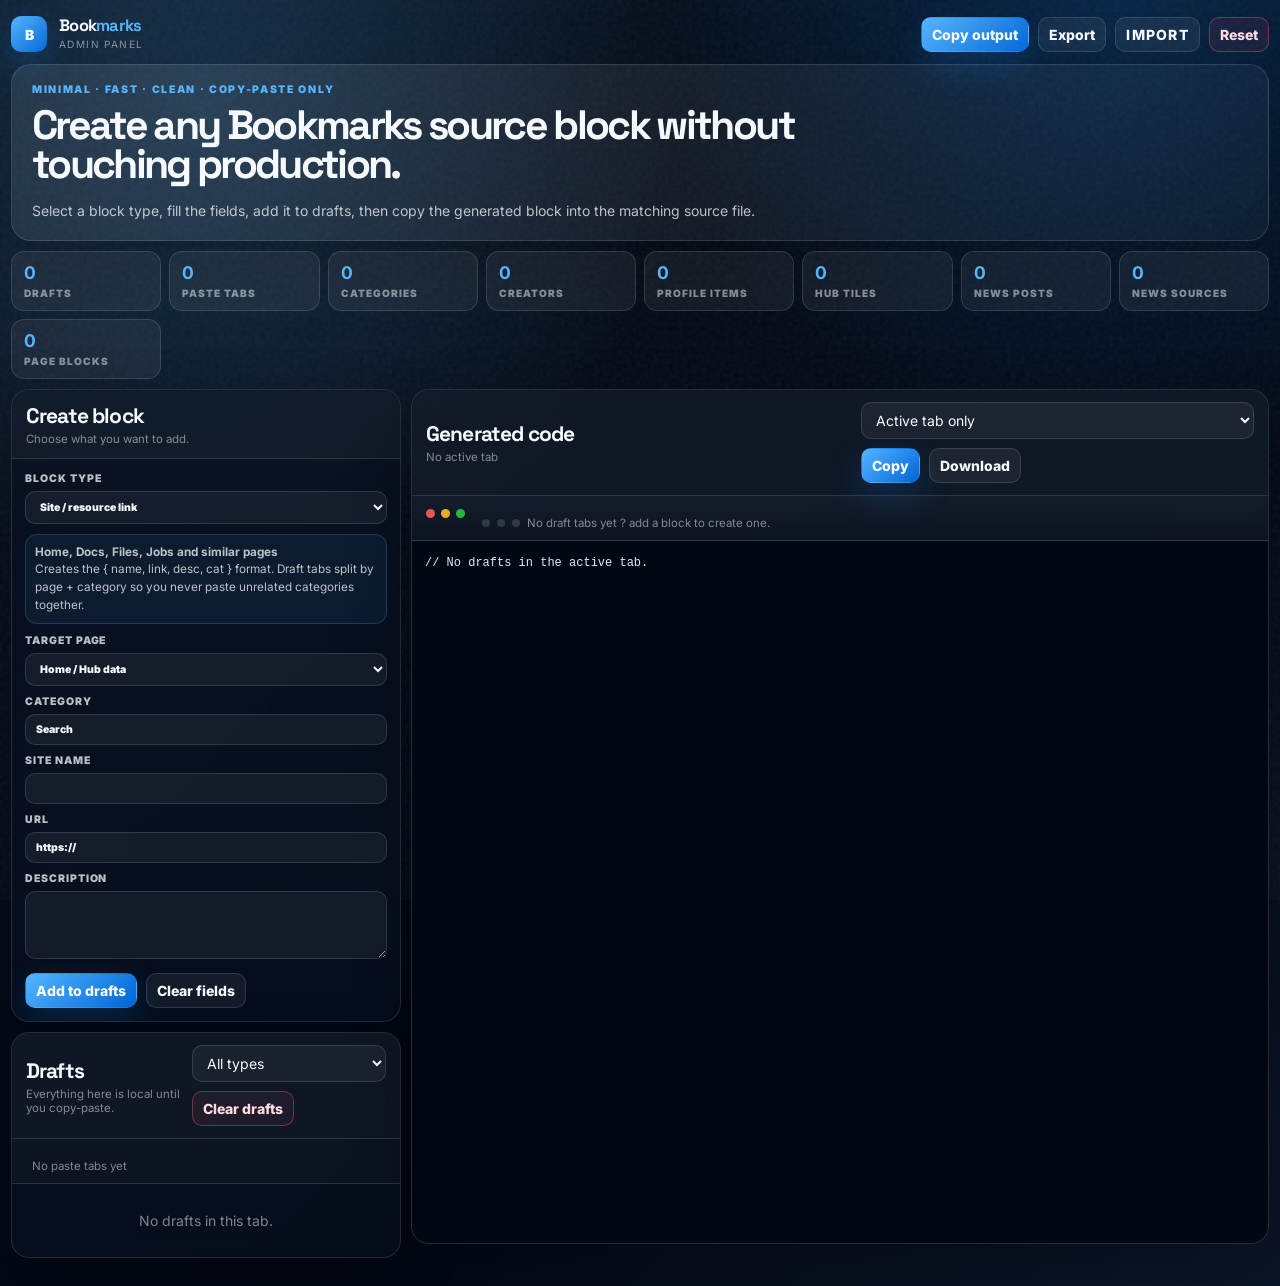
==== commit f201c2ca: "Fix dynamic generated code tabs Make generated-code tabs fully dynamic, clear stale test state with " ====
--- a/index.html
+++ b/index.html
@@ -8,7 +8,7 @@
   <link rel="preconnect" href="https://fonts.googleapis.com">
   <link rel="preconnect" href="https://fonts.gstatic.com" crossorigin>
   <link href="https://fonts.googleapis.com/css2?family=Inter:wght@400;500;600;700;800;900&family=Space+Grotesk:wght@600;700&display=swap" rel="stylesheet">
-  <link rel="stylesheet" href="./styles.css?v=20260421-codetabs">
+  <link rel="stylesheet" href="./styles.css?v=20260421-dynamictabs">
 </head>
 <body>
   <main class="app">
@@ -80,7 +80,7 @@
       </section>
     </section>
   </main>
-  <script src="./app.js?v=20260421-codetabs"></script>
+  <script src="./app.js?v=20260421-dynamictabs"></script>
 </body>
 </html>
 
@@ -89,3 +89,4 @@
 
 
 
+
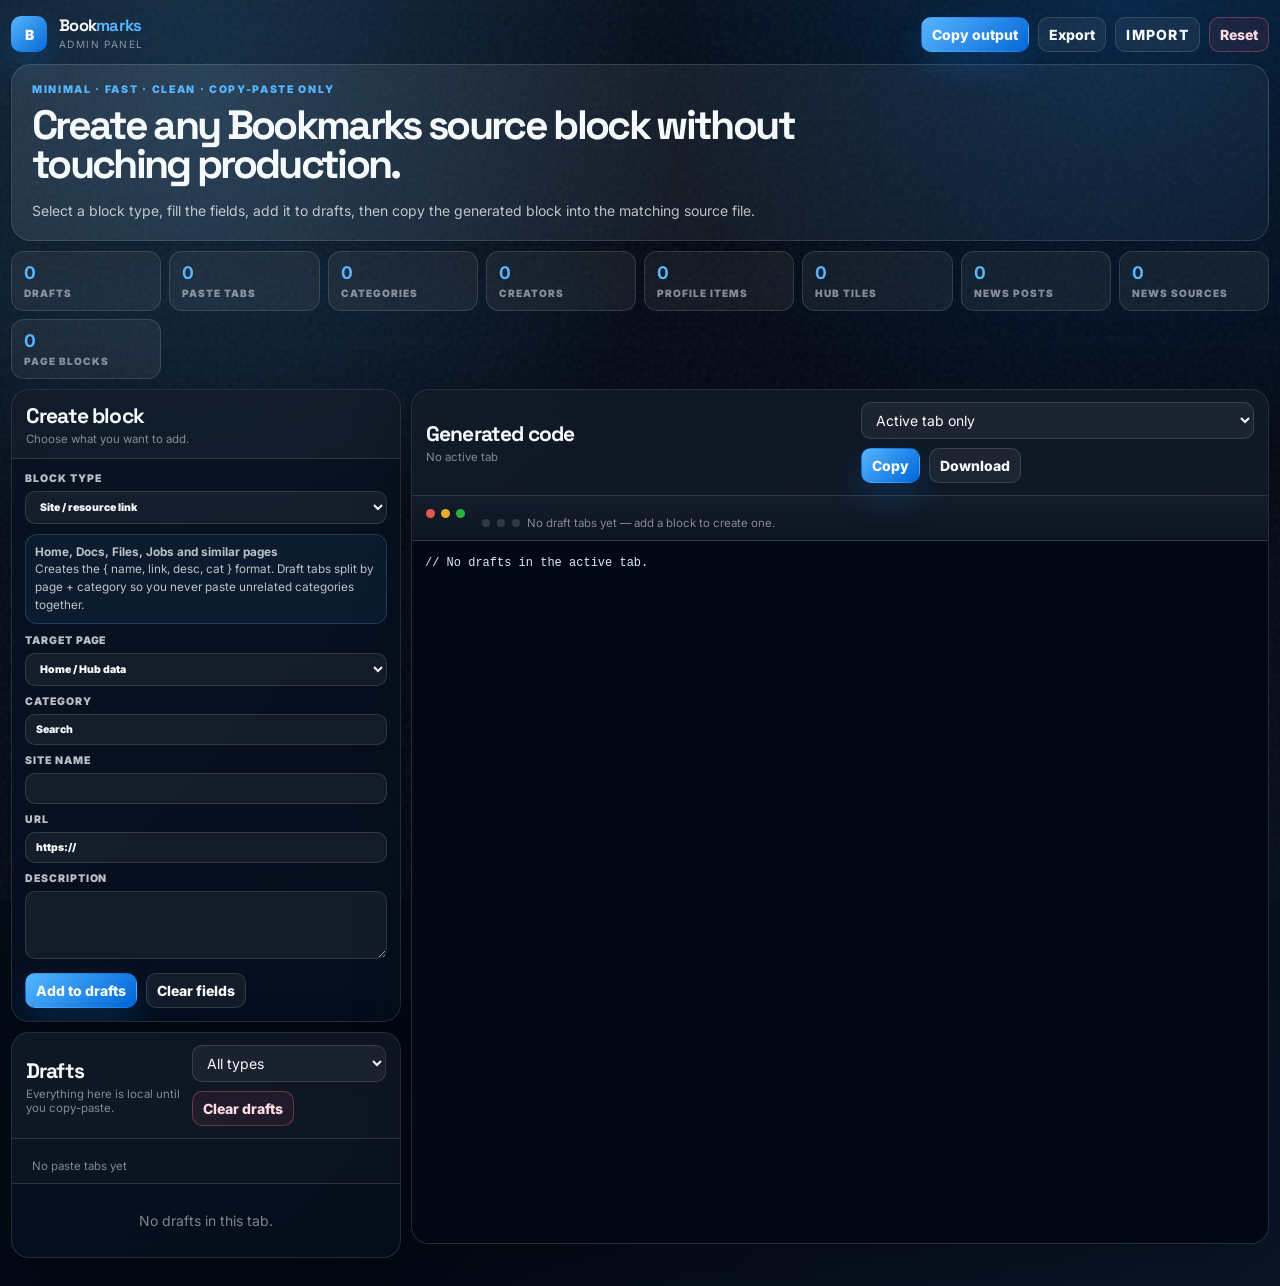
==== commit 3ed962c5: "Bump asset version for tab click fix Force browsers to load the corrected generated-code tab click h" ====
--- a/index.html
+++ b/index.html
@@ -8,7 +8,7 @@
   <link rel="preconnect" href="https://fonts.googleapis.com">
   <link rel="preconnect" href="https://fonts.gstatic.com" crossorigin>
   <link href="https://fonts.googleapis.com/css2?family=Inter:wght@400;500;600;700;800;900&family=Space+Grotesk:wght@600;700&display=swap" rel="stylesheet">
-  <link rel="stylesheet" href="./styles.css?v=20260421-dynamictabs">
+  <link rel="stylesheet" href="./styles.css?v=20260421-dynamictabs2">
 </head>
 <body>
   <main class="app">
@@ -80,7 +80,7 @@
       </section>
     </section>
   </main>
-  <script src="./app.js?v=20260421-dynamictabs"></script>
+  <script src="./app.js?v=20260421-dynamictabs2"></script>
 </body>
 </html>
 
@@ -90,3 +90,4 @@
 
 
 
+
